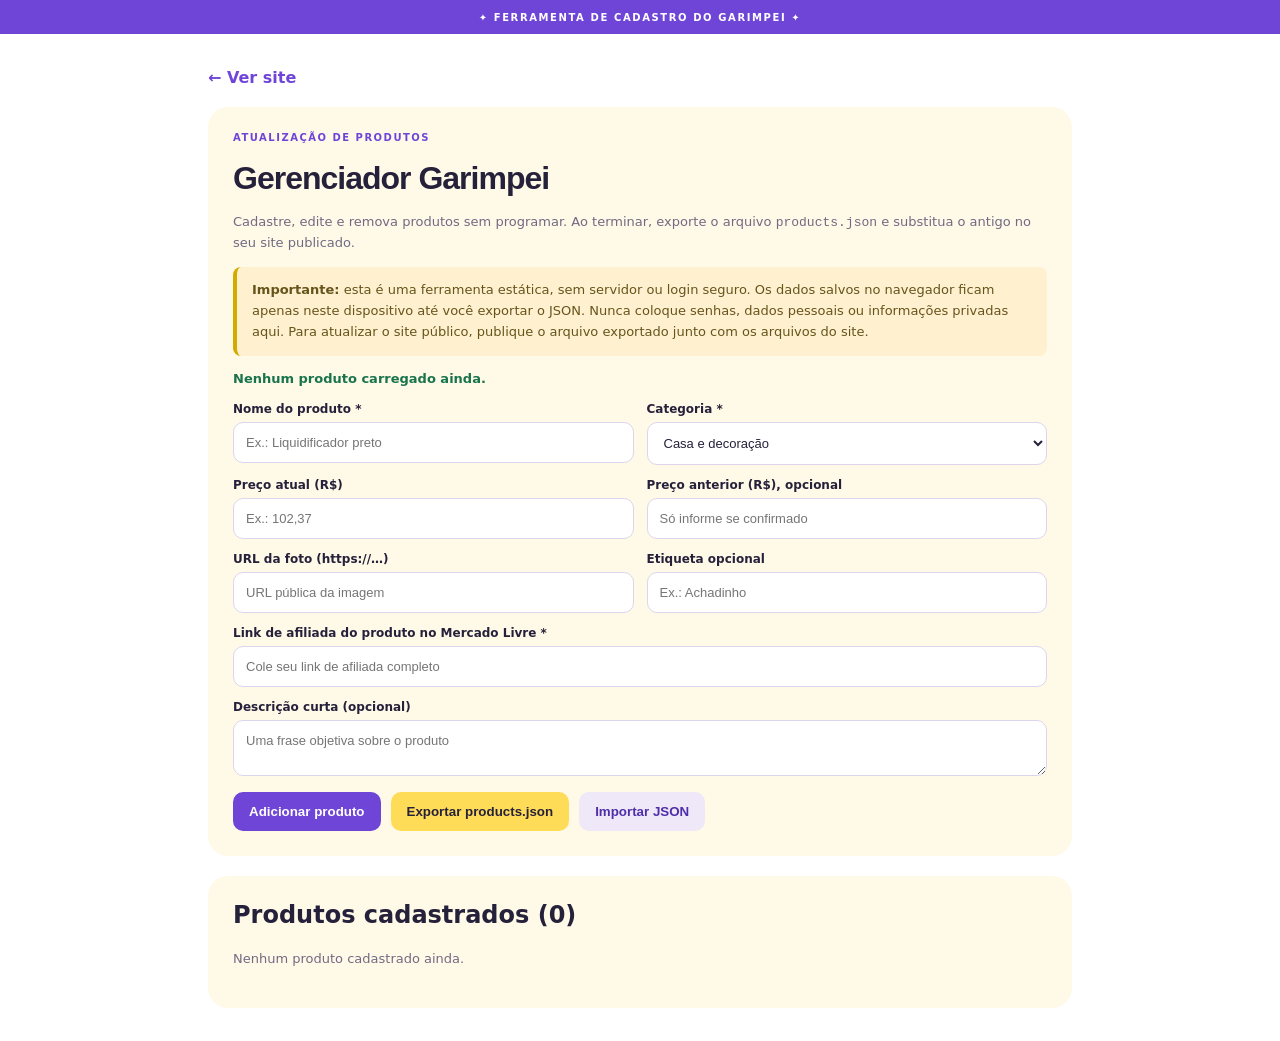
==== admin.html @ 8f36a956 "Add files via upload" ====
<!doctype html>
<html lang="pt-BR">
<head><meta charset="utf-8"><meta name="viewport" content="width=device-width,initial-scale=1"><title>Gerenciador Garimpei</title><link rel="stylesheet" href="styles.css"><style>
.admin-wrap{max-width:900px;margin:34px auto;padding:0 18px}.admin-panel{background:#fff9e8;border-radius:20px;padding:25px;margin:20px 0}.admin-panel h1{font-size:32px;letter-spacing:-1px}.admin-panel p{color:#716a82;font-size:13px;line-height:1.6}.admin-form{display:grid;grid-template-columns:1fr 1fr;gap:13px}.admin-form label{display:flex;flex-direction:column;gap:6px;font-size:12px;font-weight:800}.admin-form input,.admin-form select,.admin-form textarea{width:100%;border:1px solid #ddd5ec;border-radius:10px;padding:12px;font:500 13px "DM Sans",sans-serif;background:#fff;color:#26213a}.admin-form .wide{grid-column:1/-1}.admin-actions{display:flex;gap:10px;flex-wrap:wrap;margin-top:16px}.admin-actions button,.product-row button{border:0;border-radius:10px;padding:12px 16px;font-weight:800;cursor:pointer}.save{background:#6f45d8;color:#fff}.export{background:#ffdc58;color:#26213a}.clear{background:#eee8f8;color:#4f2eaa}.admin-list{display:grid;gap:10px}.product-row{display:flex;align-items:center;justify-content:space-between;gap:12px;border:1px solid #eeeaf4;padding:13px;border-radius:12px}.product-row strong{font-size:13px}.product-row small{display:block;color:#777286;margin-top:5px}.product-row button{padding:8px 10px;background:#eee8f8;color:#4f2eaa;margin-left:5px}.warning{background:#fff1d0;border-left:4px solid #d4a900;padding:13px 15px;border-radius:8px;color:#66541b!important}.status{font-weight:800;color:#19744d!important}.admin-back{color:#6f45d8;font-weight:800;text-decoration:none}@media(max-width:600px){.admin-form{grid-template-columns:1fr}.admin-form .wide{grid-column:auto}.product-row{align-items:flex-start;flex-direction:column}.admin-panel h1{font-size:27px}}
</style></head>
<body>
<div class="top-ribbon">✦ FERRAMENTA DE CADASTRO DO GARIMPEI ✦</div>
<main class="admin-wrap">
<a class="admin-back" href="index.html">← Ver site</a>
<section class="admin-panel">
<div class="eyebrow">ATUALIZAÇÃO DE PRODUTOS</div><h1>Gerenciador Garimpei</h1>
<p>Cadastre, edite e remova produtos sem programar. Ao terminar, exporte o arquivo <code>products.json</code> e substitua o antigo no seu site publicado.</p>
<p class="warning"><strong>Importante:</strong> esta é uma ferramenta estática, sem servidor ou login seguro. Os dados salvos no navegador ficam apenas neste dispositivo até você exportar o JSON. Nunca coloque senhas, dados pessoais ou informações privadas aqui. Para atualizar o site público, publique o arquivo exportado junto com os arquivos do site.</p>
<p id="status" class="status" aria-live="polite">Nenhum produto carregado ainda.</p>
<form id="product-form">
<div class="admin-form">
<label>Nome do produto *<input id="name" required maxlength="120" placeholder="Ex.: Liquidificador preto"></label>
<label>Categoria *<select id="category" required></select></label>
<label>Preço atual (R$)<input id="price" type="number" min="0" step="0.01" placeholder="Ex.: 102,37"></label>
<label>Preço anterior (R$), opcional<input id="oldPrice" type="number" min="0" step="0.01" placeholder="Só informe se confirmado"></label>
<label>URL da foto (https://…)<input id="image" type="url" placeholder="URL pública da imagem"></label>
<label>Etiqueta opcional<input id="badge" maxlength="30" placeholder="Ex.: Achadinho"></label>
<label class="wide">Link de afiliada do produto no Mercado Livre *<input id="link" type="url" required placeholder="Cole seu link de afiliada completo"></label>
<label class="wide">Descrição curta (opcional)<textarea id="description" rows="2" maxlength="180" placeholder="Uma frase objetiva sobre o produto"></textarea></label>
</div>
<div class="admin-actions"><button class="save" type="submit" id="save-button">Adicionar produto</button><button class="clear" type="button" id="cancel-edit" hidden>Cancelar edição</button><button class="export" type="button" id="export-json">Exportar products.json</button><button class="clear" type="button" id="import-json">Importar JSON</button><input id="json-file" type="file" accept="application/json,.json" hidden></div>
</form>
</section>
<section class="admin-panel"><h2>Produtos cadastrados (<span id="total">0</span>)</h2><div id="product-list" class="admin-list"></div></section>
</main>
<script>
const CATEGORIES=["Casa e decoração","Beleza e cuidados pessoais","Eletrônicos","Moda e acessórios","Cozinha","Organização","Ofertas variadas"];
const $=id=>document.getElementById(id); let items=[], editing=-1;
$("category").innerHTML=CATEGORIES.map(c=>`<option>${c}</option>`).join("");
function safeUrl(s){try{let u=new URL(s);return ["https:","http:"].includes(u.protocol)}catch{return false}}
function say(s){$("status").textContent=s}
function resetForm(){ $("product-form").reset(); editing=-1; $("save-button").textContent="Adicionar produto"; $("cancel-edit").hidden=true; }
function draw(){ $("total").textContent=items.length; $("product-list").innerHTML=items.length?items.map((p,i)=>`<div class="product-row"><div><strong>${esc(p.name)}</strong><small>${esc(p.category)} · ${p.price!==""&&p.price!=null?"R$ "+Number(p.price).toLocaleString("pt-BR",{minimumFractionDigits:2}):"Sem preço informado"}</small></div><div><button type="button" data-edit="${i}">Editar</button><button type="button" data-delete="${i}">Remover</button></div></div>`).join(""):'<p>Nenhum produto cadastrado ainda.</p>'; }
function esc(s=""){return String(s).replace(/[&<>"']/g,c=>({"&":"&amp;","<":"&lt;",">":"&gt;",'"':"&quot;","'":"&#39;"}[c]));}
$("product-form").addEventListener("submit",e=>{e.preventDefault();const link=$("link").value.trim();const image=$("image").value.trim();if(!safeUrl(link)){say("Informe um link válido começando com http:// ou https://.");return}if(image&&!safeUrl(image)){say("A URL da foto precisa começar com http:// ou https://.");return}
const p={name:$("name").value.trim(),category:$("category").value,price:$("price").value===""?"":Number($("price").value),oldPrice:$("oldPrice").value===""?"":Number($("oldPrice").value),image, badge:$("badge").value.trim(),link,description:$("description").value.trim()};
if(editing>=0){items[editing]=p;say("Produto atualizado nesta sessão. Exporte o JSON para publicar a mudança.")}else{items.push(p);say("Produto adicionado nesta sessão. Exporte o JSON para publicar a mudança.")}resetForm();draw();});
$("product-list").addEventListener("click",e=>{const ed=e.target.closest("[data-edit]");const del=e.target.closest("[data-delete]");if(ed){editing=Number(ed.dataset.edit);const p=items[editing];["name","category","price","oldPrice","image","badge","link","description"].forEach(k=>$(k).value=p[k]??"");$("save-button").textContent="Salvar alterações";$("cancel-edit").hidden=false;window.scrollTo({top:0,behavior:"smooth"})}if(del){const i=Number(del.dataset.delete);if(confirm("Remover “"+items[i].name+"”?")){items.splice(i,1);draw();say("Produto removido nesta sessão. Exporte o JSON para publicar a mudança.")}}});
$("cancel-edit").addEventListener("click",resetForm);
$("export-json").addEventListener("click",()=>{const blob=new Blob([JSON.stringify(items,null,2)],{type:"application/json"});const a=document.createElement("a");a.href=URL.createObjectURL(blob);a.download="products.json";a.click();URL.revokeObjectURL(a.href);say("Arquivo products.json exportado. Envie-o ao seu site para publicar as alterações.")});
$("import-json").addEventListener("click",()=>$("json-file").click());
$("json-file").addEventListener("change",async e=>{const f=e.target.files[0];if(!f)return;try{const data=JSON.parse(await f.text());if(!Array.isArray(data))throw Error();items=data.filter(p=>p&&p.name&&p.category&&safeUrl(p.link));draw();say("JSON importado no navegador. Exporte depois de editar para guardar as alterações.");}catch{say("Não foi possível ler esse JSON. Use um products.json válido.")}e.target.value=""});
async function load(){try{const r=await fetch("products.json");if(r.ok){const d=await r.json();if(Array.isArray(d))items=d.filter(p=>p&&p.name&&p.category&&safeUrl(p.link));say(items.length+" produto(s) carregado(s).");}}catch{say("Abra esta ferramenta por um servidor/site publicado ou importe seu products.json manualmente.")}draw()}
load();
</script></body></html>
---- styles.css ----
:root{--ink:#26213a;--muted:#777286;--purple:#6f45d8;--purple-dark:#4f2eaa;--yellow:#ffdc58;--cream:#fff9e8;--paper:#fff;--line:#eeeaf5;--green:#19744d;--shadow:0 16px 42px rgba(50,35,91,.09)}
*{box-sizing:border-box}html{scroll-behavior:smooth}body{margin:0;color:var(--ink);background:#fff;font-family:"DM Sans",system-ui,sans-serif;-webkit-font-smoothing:antialiased}.wrap{width:min(1120px,calc(100% - 40px));margin-inline:auto}.top-ribbon{height:34px;background:var(--purple);color:white;text-align:center;font-size:10px;font-weight:800;letter-spacing:.16em;display:flex;gap:12px;align-items:center;justify-content:center}.top-ribbon span{color:var(--yellow)}.site-header{height:84px;display:flex;align-items:center;justify-content:space-between}.brand{display:inline-flex;align-items:center;gap:9px;text-decoration:none;color:var(--ink)}.brand-mark{height:39px;width:39px;border-radius:13px;background:var(--yellow);display:grid;place-items:center;font:800 26px Manrope,sans-serif;position:relative;transform:rotate(-5deg);color:var(--purple)}.brand-mark span{position:absolute;font-size:12px;right:4px;top:2px;color:var(--purple-dark)}.brand-name{font:800 26px Manrope,sans-serif;letter-spacing:-1.4px}.brand-name>span{color:var(--purple)}.header-pill{font-size:13px;font-weight:800;text-decoration:none;color:var(--purple);border:1px solid #e8defc;border-radius:999px;padding:12px 17px;display:flex;gap:14px;align-items:center}.header-pill span{font-size:18px}.hero{min-height:420px;border-radius:30px;background:var(--cream);padding:54px 7%;display:grid;grid-template-columns:1.05fr .95fr;align-items:center;overflow:hidden;position:relative}.hero:before{content:"";position:absolute;width:380px;height:380px;border-radius:50%;background:#fff1b7;right:-100px;top:-170px}.hero-copy{position:relative;z-index:2}.eyebrow{font-size:10px;letter-spacing:.15em;font-weight:800;color:var(--purple);display:flex;align-items:center;gap:8px}.eyebrow-dot{width:7px;height:7px;background:var(--purple);border-radius:50%}h1,h2,h3,p{margin-top:0}h1{font:800 clamp(38px,5vw,59px)/1.08 Manrope,sans-serif;letter-spacing:-2.6px;margin:18px 0 16px}h1 span{color:var(--purple)}.hero-copy>p{font-size:15px;line-height:1.75;color:#69647b;max-width:420px;margin-bottom:24px}.primary-button{background:var(--purple);color:#fff;text-decoration:none;font-size:14px;font-weight:800;padding:15px 20px;border-radius:13px;display:inline-flex;gap:25px;align-items:center;box-shadow:0 8px 18px #6f45d833;transition:transform .2s,background .2s}.primary-button:hover{background:var(--purple-dark);transform:translateY(-2px)}.primary-button span{font-size:20px}.hero-note{font-size:11px;color:#888198;margin-top:22px}.sparkle{color:#d3a800;margin-right:6px}.hero-art{height:300px;position:relative;display:grid;place-items:center;z-index:1}.orbit{position:absolute;border:1px dashed #e6c94d;border-radius:50%;width:270px;height:270px;transform:rotate(-20deg)}.orbit-two{width:220px;height:220px;border-color:#d8c8fb;transform:rotate(35deg)}.shopping-bag{position:relative;width:177px;height:192px;background:var(--purple);border-radius:17px 17px 25px 25px;transform:rotate(5deg);box-shadow:0 22px 30px #4d2e9b35;display:grid;place-items:center}.bag-handle{position:absolute;width:76px;height:50px;border:11px solid var(--purple);border-bottom:0;border-radius:42px 42px 0 0;top:-38px}.bag-face{width:143px;height:155px;background:var(--yellow);border-radius:12px 12px 20px 20px;display:flex;flex-direction:column;align-items:center;justify-content:center;gap:8px;color:var(--purple)}.bag-star{font-size:27px}.bag-word{font:800 22px Manrope,sans-serif;letter-spacing:-1px}.bag-smile{font-size:28px}.floating-tag{position:absolute;padding:11px 13px;border-radius:11px;font-size:10px;font-weight:800;letter-spacing:.04em;box-shadow:0 8px 20px #30205217}.floating-tag span{margin-left:8px}.tag-yellow{background:var(--yellow);top:39px;left:0;transform:rotate(-8deg)}.tag-purple{background:#fff;color:var(--purple);bottom:34px;right:0;transform:rotate(6deg)}.mini-spark{position:absolute;color:#e0b91c;font-size:25px}.spark-a{top:17px;right:45px}.spark-b{bottom:34px;left:31px;color:var(--purple)}.spark-c{top:66px;right:5px;font-size:16px}.catalog{padding-top:75px;padding-bottom:72px}.section-heading{display:flex;justify-content:space-between;align-items:end;gap:20px;margin-bottom:24px}.section-heading h2{font:800 clamp(28px,4vw,38px)/1.2 Manrope,sans-serif;letter-spacing:-1.5px;margin:9px 0 0}.section-heading h2 span{color:#e3bb1d;font-size:24px}.section-heading>p{font-size:12px;color:var(--muted);margin:0 0 4px}.search-row{display:grid;grid-template-columns:1fr 235px;gap:12px}.search-box,.select-wrap{height:53px;border:1px solid #e8e4ef;border-radius:14px;background:#fff;display:flex;align-items:center;padding:0 15px;gap:11px}.search-box:focus-within,.select-wrap:focus-within{border-color:var(--purple);box-shadow:0 0 0 3px #6f45d817}.search-box>span{font-size:28px;color:#8d849e;transform:rotate(-15deg)}.search-box input{border:0;outline:0;min-width:0;flex:1;font:500 13px "DM Sans",sans-serif;color:var(--ink)}.search-box input::placeholder{color:#a6a0b1}.search-box button{border:0;background:#f4f1f9;border-radius:50%;width:26px;height:26px;font-size:20px;color:var(--muted);cursor:pointer}.select-wrap{position:relative}.select-wrap select{appearance:none;border:0;outline:0;background:transparent;width:100%;font:700 12px "DM Sans",sans-serif;color:var(--ink);cursor:pointer}.select-wrap>span:not(.sr-only){pointer-events:none;color:var(--purple);font-size:18px}.category-chips{display:flex;gap:9px;overflow-x:auto;padding:21px 1px 23px;scrollbar-width:thin}.chip{flex:0 0 auto;border:1px solid #e9e5f0;border-radius:999px;background:#fff;padding:10px 14px;font:700 11px "DM Sans",sans-serif;color:#716a82;cursor:pointer;transition:all .18s}.chip:hover{border-color:#c8b5f7;color:var(--purple)}.chip.active{background:var(--purple);border-color:var(--purple);color:#fff}.product-grid{display:grid;grid-template-columns:repeat(3,minmax(0,1fr));gap:18px}.product-card{border:1px solid #eeeaf4;border-radius:19px;overflow:hidden;background:#fff;display:flex;flex-direction:column;min-width:0;transition:transform .2s,box-shadow .2s}.product-card:hover{transform:translateY(-4px);box-shadow:var(--shadow)}.product-image-wrap{height:210px;background:#f8f6fc;position:relative;display:grid;place-items:center;overflow:hidden}.product-image{width:100%;height:100%;object-fit:contain;mix-blend-mode:multiply}.product-placeholder{font-size:58px;color:#b4a0e9}.product-badge{position:absolute;top:12px;left:12px;background:var(--yellow);color:#4e3a00;padding:7px 9px;border-radius:8px;font-size:9px;font-weight:800}.product-info{padding:16px;display:flex;flex-direction:column;align-items:flex-start;flex:1}.product-category{font-size:9px;text-transform:uppercase;letter-spacing:.11em;color:var(--purple);font-weight:800;margin-bottom:8px}.product-name{font:700 15px/1.4 Manrope,sans-serif;margin-bottom:12px;overflow-wrap:anywhere}.price-row{display:flex;align-items:baseline;gap:8px;flex-wrap:wrap;margin-top:auto}.old-price{font-size:11px;color:#9a94a7;text-decoration:line-through}.current-price{font:800 23px Manrope,sans-serif;color:var(--ink);letter-spacing:-.7px}.discount{font-size:10px;color:var(--green);background:#e6f6ed;border-radius:5px;padding:4px 6px;font-weight:800}.product-description{font-size:11px;line-height:1.55;color:var(--muted);margin:10px 0 14px}.offer-button{width:100%;margin-top:16px;border:0;border-radius:11px;background:var(--yellow);color:#2f2642;padding:13px 14px;text-decoration:none;display:flex;justify-content:space-between;align-items:center;font-size:12px;font-weight:800;cursor:pointer;transition:background .2s}.offer-button:hover{background:#f6cc31}.offer-button span{font-size:18px}.affiliate-note{background:#f8f5ff;color:#746c86;border-radius:12px;padding:14px 16px;font-size:10px;line-height:1.6;margin:27px 0 0}.affiliate-note span{font-size:14px;color:var(--purple);margin-right:6px}.empty-state,.no-results{text-align:center;padding:58px 20px;border:1px dashed #dcd3f0;border-radius:20px;background:#fcfaff}.empty-icon{margin:0 auto 14px;width:56px;height:56px;display:grid;place-items:center;border-radius:18px;background:var(--yellow);color:var(--purple);font-size:26px}.empty-state h3,.no-results h3{font:800 19px Manrope,sans-serif;margin-bottom:8px}.empty-state p,.no-results p{font-size:12px;line-height:1.7;color:var(--muted);max-width:430px;margin:0 auto}.no-results>span{font-size:36px;color:var(--purple)}.secondary-button{margin-top:18px;background:#fff;border:1px solid #ded5f2;border-radius:10px;padding:11px 16px;color:var(--purple);font-weight:800;cursor:pointer}.site-footer{background:#29223e;color:#fff}.footer-inner{padding:43px 0;display:grid;grid-template-columns:1fr .8fr 1.2fr;gap:42px}.footer-brand .brand-name{color:#fff}.footer-brand .brand-mark{background:var(--yellow)}.footer-brand p{font-size:11px;color:#bcb4ce;margin:14px 0 0}.footer-label{display:block;color:#c9b5ff;font-size:9px;font-weight:800;letter-spacing:.14em;margin-bottom:15px}.footer-social>a{display:inline-flex;gap:20px;align-items:center;color:#fff;text-decoration:none;font-size:13px;font-weight:700}.footer-social>a span{color:var(--yellow);font-size:18px}.footer-social small{display:block;color:#a9a1ba;font-size:10px;line-height:1.6;margin-top:12px}.footer-social code{color:#e8dfff}.footer-disclaimer p{font-size:10px;line-height:1.7;color:#c0b9cf;margin:0 0 9px}.footer-bottom{border-top:1px solid #423952;color:#a9a1ba;font-size:10px;padding:15px 0}.footer-bottom .wrap{display:flex;justify-content:space-between;gap:16px}.sr-only{position:absolute;width:1px;height:1px;padding:0;margin:-1px;overflow:hidden;clip:rect(0,0,0,0);white-space:nowrap;border:0}
@media(max-width:760px){.wrap{width:min(100% - 28px,540px)}.top-ribbon{font-size:8px;letter-spacing:.11em}.site-header{height:72px}.brand-mark{width:35px;height:35px}.brand-name{font-size:23px}.header-pill{font-size:11px;padding:10px 12px;gap:8px}.hero{padding:36px 25px 24px;grid-template-columns:1fr;min-height:0;border-radius:24px}.hero-copy>p{font-size:13px}.hero-art{height:245px;margin-top:20px}.shopping-bag{transform:scale(.83) rotate(5deg)}.orbit{width:220px;height:220px}.orbit-two{width:180px;height:180px}.tag-yellow{left:3px;top:24px}.tag-purple{right:0;bottom:20px}.catalog{padding-top:53px;padding-bottom:48px}.section-heading{align-items:start;flex-direction:column;gap:8px}.section-heading h2{font-size:31px}.search-row{grid-template-columns:1fr;gap:9px}.search-box,.select-wrap{height:49px}.category-chips{padding:17px 0 19px;gap:7px}.chip{padding:10px 12px}.product-grid{grid-template-columns:repeat(2,minmax(0,1fr));gap:11px}.product-image-wrap{height:155px}.product-info{padding:12px}.product-name{font-size:13px}.current-price{font-size:20px}.product-description{font-size:10px}.offer-button{padding:12px 10px;font-size:11px}.product-badge{top:8px;left:8px;font-size:8px}.footer-inner{grid-template-columns:1fr;gap:27px;padding:35px 0}.footer-bottom .wrap{flex-direction:column;gap:7px}}@media(max-width:370px){.product-grid{grid-template-columns:1fr}.product-image-wrap{height:210px}.header-pill{font-size:10px}.hero{padding-inline:19px}}
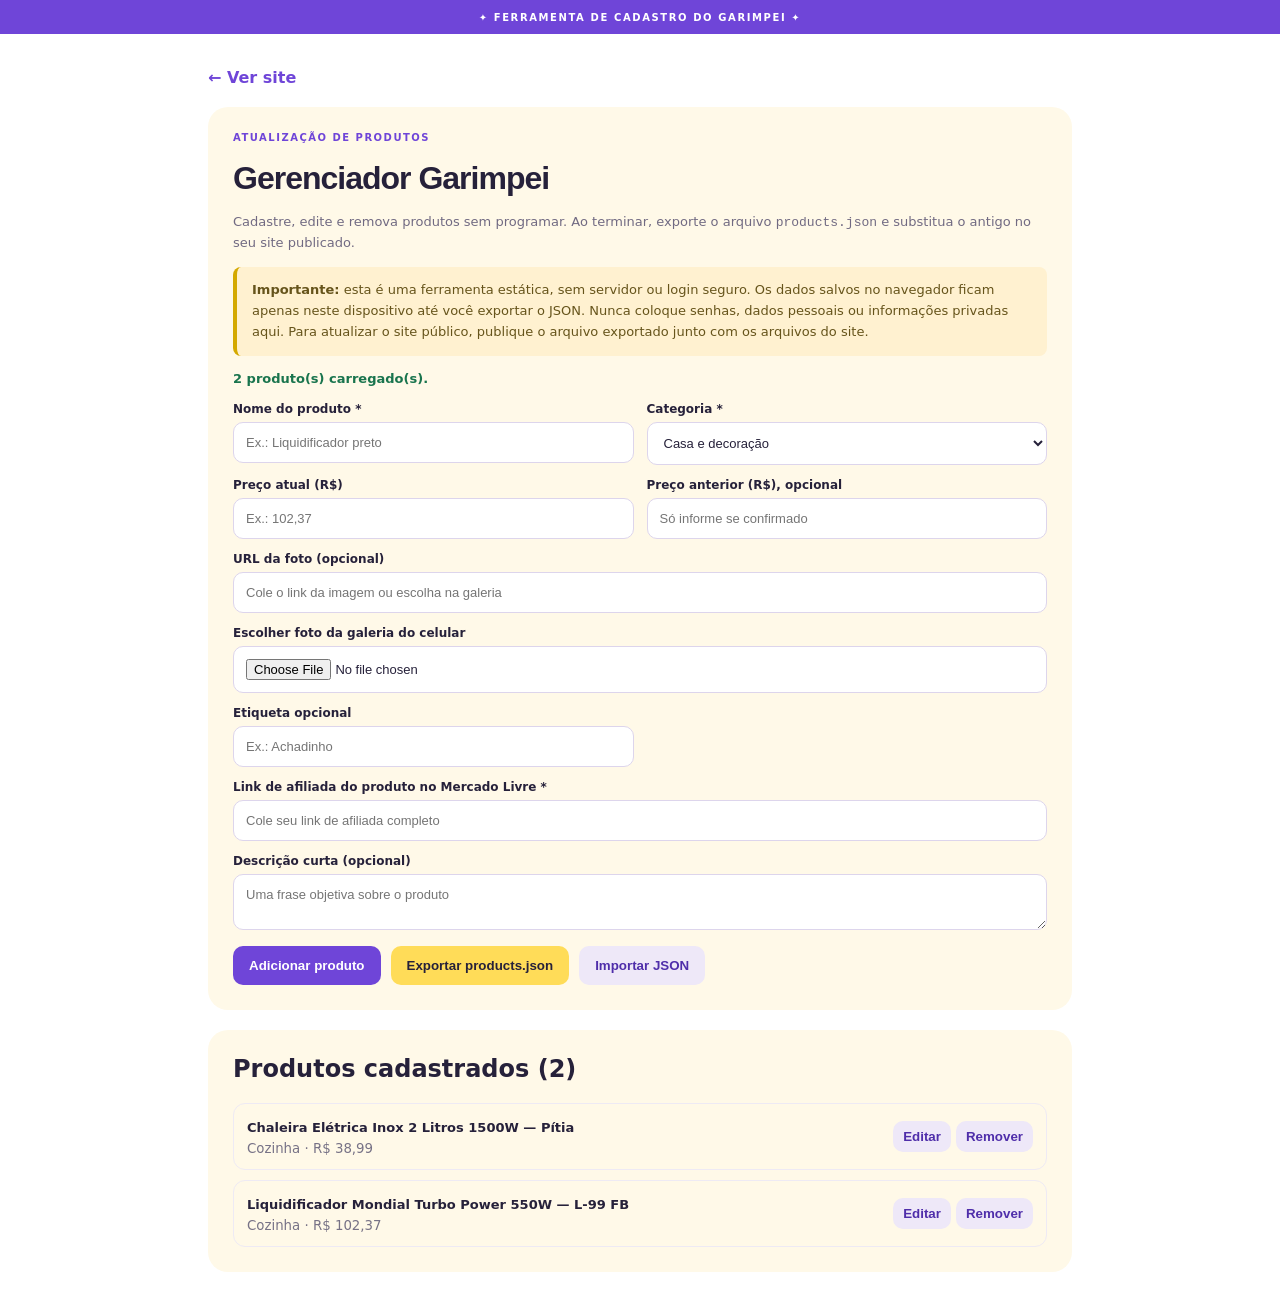
==== commit 643a4103: "Atualizar o admin.html" ====
--- a/admin.html
+++ b/admin.html
@@ -18,7 +18,7 @@
 <label>Categoria *<select id="category" required></select></label>
 <label>Preço atual (R$)<input id="price" type="number" min="0" step="0.01" placeholder="Ex.: 102,37"></label>
 <label>Preço anterior (R$), opcional<input id="oldPrice" type="number" min="0" step="0.01" placeholder="Só informe se confirmado"></label>
-<label>URL da foto (https://…)<input id="image" type="url" placeholder="URL pública da imagem"></label>
+<label class="wide">URL da foto (opcional) <input id="image" type="text" placeholder="Cole o link da imagem ou escolha na galeria"> </label> <label class="wide">Escolher foto da galeria do celular <input id="photo-file" type="file" accept="image/*"> </label> <img id="photo-preview" class="wide" style="display:none;max-width:200px;border-radius:12px" alt="Prévia da foto escolhida">
 <label>Etiqueta opcional<input id="badge" maxlength="30" placeholder="Ex.: Achadinho"></label>
 <label class="wide">Link de afiliada do produto no Mercado Livre *<input id="link" type="url" required placeholder="Cole seu link de afiliada completo"></label>
 <label class="wide">Descrição curta (opcional)<textarea id="description" rows="2" maxlength="180" placeholder="Uma frase objetiva sobre o produto"></textarea></label>
@@ -34,10 +34,42 @@
 $("category").innerHTML=CATEGORIES.map(c=>`<option>${c}</option>`).join("");
 function safeUrl(s){try{let u=new URL(s);return ["https:","http:"].includes(u.protocol)}catch{return false}}
 function say(s){$("status").textContent=s}
+$("photo-file").addEventListener("change",e=>{
+const file=e.target.files[0];
+if(!file)return;
+if(!file.type.startsWith("image/")){
+say("Escolha um arquivo de imagem.");
+return;
+}
+if(file.size>10*1024*1024){
+say("A foto é muito grande. Escolha uma imagem menor que 10 MB.");
+e.target.value="";
+return;
+}
+const reader=new FileReader();
+reader.onload=()=>{
+const img=new Image();
+img.onload=()=>{
+const canvas=document.createElement("canvas");
+const scale=Math.min(1,800/Math.max(img.width,img.height));
+canvas.width=Math.round(img.width*scale);
+canvas.height=Math.round(img.height*scale);
+canvas.getContext("2d").drawImage(img,0,0,canvas.width,canvas.height);
+const data=canvas.toDataURL("image/jpeg",0.75);
+$("image").value=data;
+$("photo-preview").src=data;
+$("photo-preview").style.display="block";
+say("Foto carregada! Agora preencha os dados do produto.");
+};
+img.onerror=()=>say("Não foi possível abrir essa imagem. Escolha outra foto.");
+img.src=reader.result;
+};
+reader.readAsDataURL(file);
+});
 function resetForm(){ $("product-form").reset(); editing=-1; $("save-button").textContent="Adicionar produto"; $("cancel-edit").hidden=true; }
 function draw(){ $("total").textContent=items.length; $("product-list").innerHTML=items.length?items.map((p,i)=>`<div class="product-row"><div><strong>${esc(p.name)}</strong><small>${esc(p.category)} · ${p.price!==""&&p.price!=null?"R$ "+Number(p.price).toLocaleString("pt-BR",{minimumFractionDigits:2}):"Sem preço informado"}</small></div><div><button type="button" data-edit="${i}">Editar</button><button type="button" data-delete="${i}">Remover</button></div></div>`).join(""):'<p>Nenhum produto cadastrado ainda.</p>'; }
 function esc(s=""){return String(s).replace(/[&<>"']/g,c=>({"&":"&amp;","<":"&lt;",">":"&gt;",'"':"&quot;","'":"&#39;"}[c]));}
-$("product-form").addEventListener("submit",e=>{e.preventDefault();const link=$("link").value.trim();const image=$("image").value.trim();if(!safeUrl(link)){say("Informe um link válido começando com http:// ou https://.");return}if(image&&!safeUrl(image)){say("A URL da foto precisa começar com http:// ou https://.");return}
+$("product-form").addEventListener("submit",e=>{e.preventDefault();const link=$("link").value.trim();const image=$("image").value.trim();if(!safeUrl(link)){say("Informe um link válido começando com http:// ou https://.");return}if(image&&!safeUrl(image)&&!image.startsWith("data:image/")){say("Escolha uma imagem válida ou informe uma URL pública.");return}
 const p={name:$("name").value.trim(),category:$("category").value,price:$("price").value===""?"":Number($("price").value),oldPrice:$("oldPrice").value===""?"":Number($("oldPrice").value),image, badge:$("badge").value.trim(),link,description:$("description").value.trim()};
 if(editing>=0){items[editing]=p;say("Produto atualizado nesta sessão. Exporte o JSON para publicar a mudança.")}else{items.push(p);say("Produto adicionado nesta sessão. Exporte o JSON para publicar a mudança.")}resetForm();draw();});
 $("product-list").addEventListener("click",e=>{const ed=e.target.closest("[data-edit]");const del=e.target.closest("[data-delete]");if(ed){editing=Number(ed.dataset.edit);const p=items[editing];["name","category","price","oldPrice","image","badge","link","description"].forEach(k=>$(k).value=p[k]??"");$("save-button").textContent="Salvar alterações";$("cancel-edit").hidden=false;window.scrollTo({top:0,behavior:"smooth"})}if(del){const i=Number(del.dataset.delete);if(confirm("Remover “"+items[i].name+"”?")){items.splice(i,1);draw();say("Produto removido nesta sessão. Exporte o JSON para publicar a mudança.")}}});
